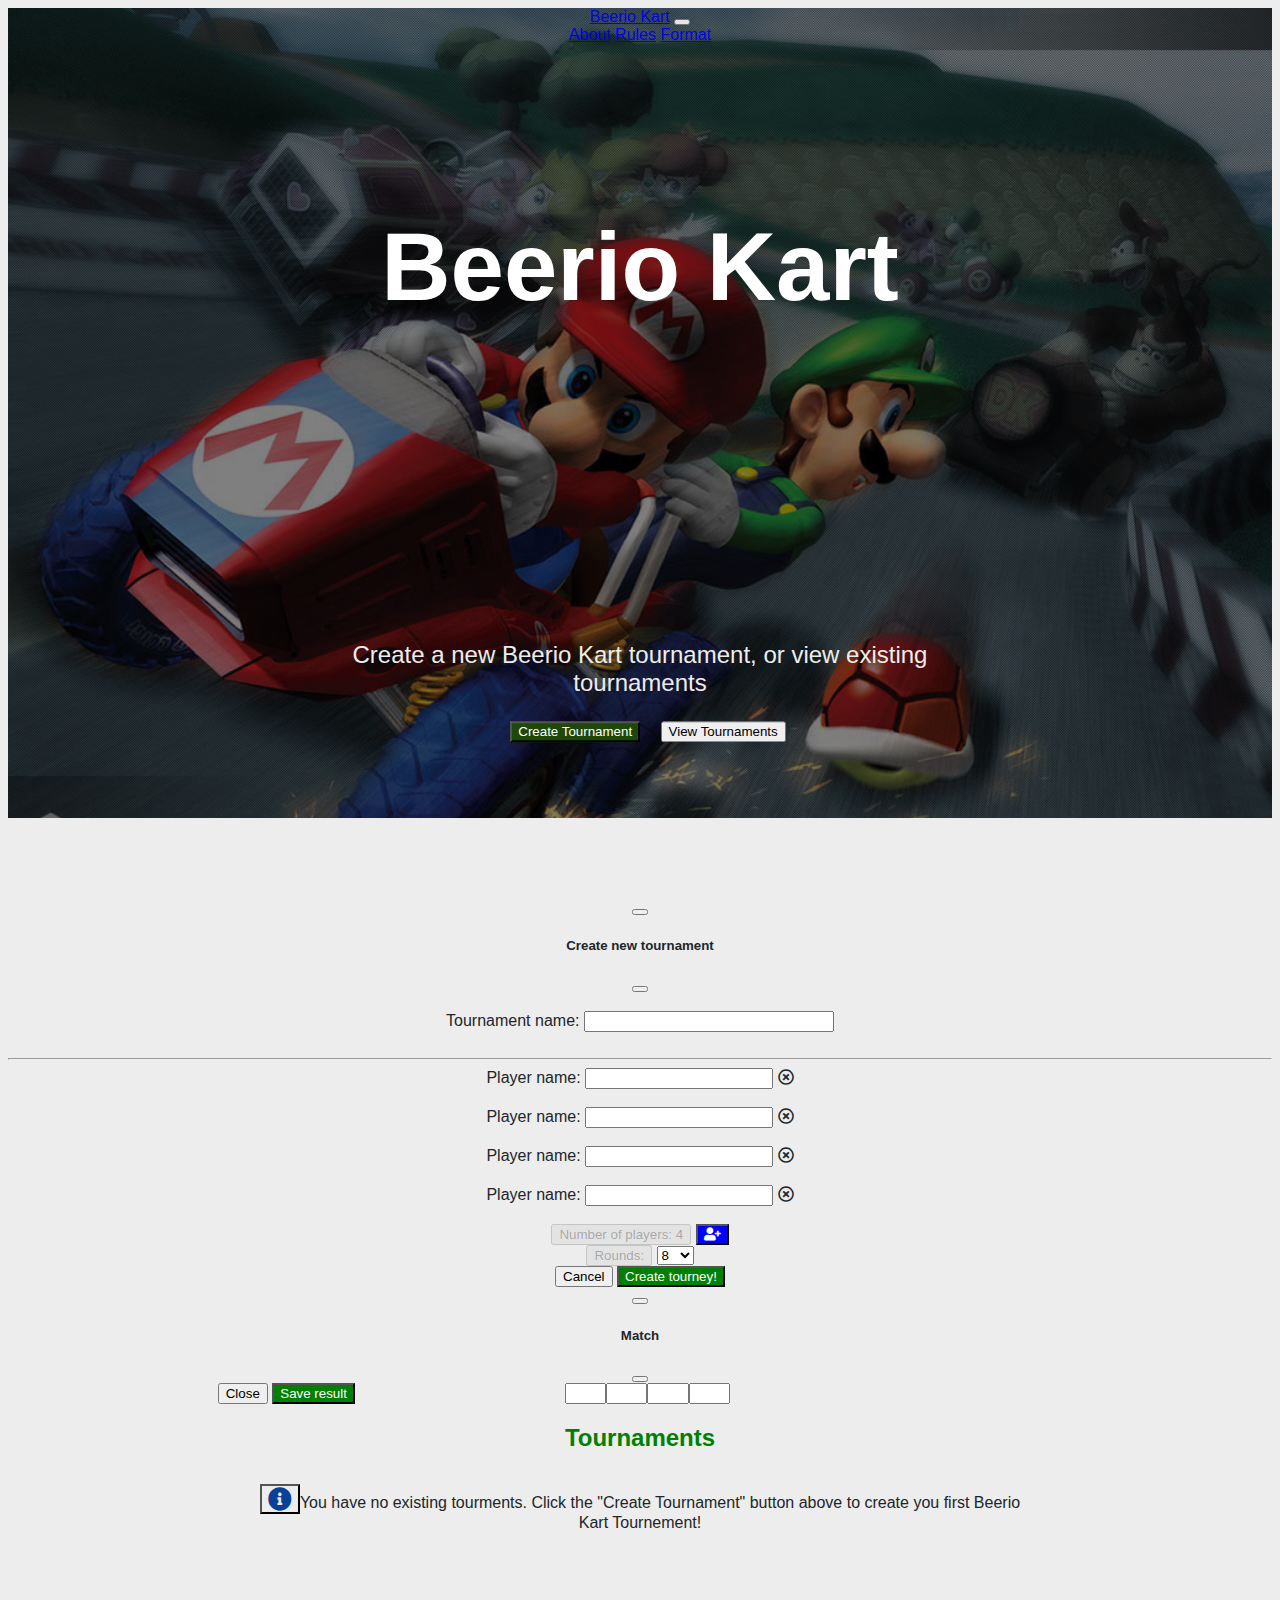
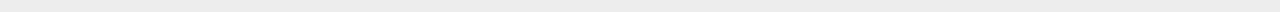
==== index.html @ 9aacd7fd "export feature" ====
<!DOCTYPE html>
<html lang="en">
<head>
    <meta charset="UTF-8">
    <meta http-equiv="X-UA-Compatible" content="IE=edge">
    <link rel="stylesheet" href="styles.css">
    <link href="https://cdn.jsdelivr.net/npm/bootstrap@5.0.2/dist/css/bootstrap.min.css" rel="stylesheet" integrity="sha384-EVSTQN3/azprG1Anm3QDgpJLIm9Nao0Yz1ztcQTwFspd3yD65VohhpuuCOmLASjC" crossorigin="anonymous">
    <script src="https://cdn.jsdelivr.net/npm/bootstrap@5.0.2/dist/js/bootstrap.bundle.min.js" integrity="sha384-MrcW6ZMFYlzcLA8Nl+NtUVF0sA7MsXsP1UyJoMp4YLEuNSfAP+JcXn/tWtIaxVXM" crossorigin="anonymous"></script>
    <script src="https://ajax.googleapis.com/ajax/libs/jquery/3.5.1/jquery.min.js"></script>
    <link href="https://use.fontawesome.com/releases/v5.15.0/css/all.css" rel="stylesheet">
    <meta name="viewport" content="width=device-width, initial-scale=1.0">
    <title>Beerio Kart</title>
    <link rel="icon" href="images/beeriokart_logo_mario_noBackground.png">
</head>
<body>

    <div class="hero-image">
        <nav class="navbar navbar-expand-lg navbar-dark">
            <div class="container">            
                <a class="navbar-brand invisible" href="#">Beerio Kart</a>
                <button class="navbar-toggler" type="button" data-bs-toggle="collapse" data-bs-target="#navbarNavAltMarkup" aria-controls="navbarNavAltMarkup" aria-expanded="false" aria-label="Toggle navigation">
                    <span class="navbar-toggler-icon"></span>
                </button>
                <div class="collapse navbar-collapse" id="navbarNavAltMarkup">
                    <div class="navbar-nav ms-auto align-items-end p-1">
                        <a class="nav-link" href="rules">About</a>
                        <a class="nav-link" href="rules#rules">Rules</a>
                        <a class="nav-link" href="rules#tournamentFormat">Format</a>
                    </div>
                </div>
            </div>
        </nav>


        <div class="hero-header">
            <h1><b>Beerio Kart</b></h1>
        </div>
        <div class="hero-text">
          <p>Create a new Beerio Kart tournament, or view existing tournaments</p>
          <button type="button" class="btn btn-dark-green btn-lg d-inline" data-bs-toggle="modal" data-bs-target="#createGameModal">
            Create Tournament
        </button>
        <button class="btn btn-secondary btn-lg d-inline" id="scrollToGamesOverviewButton">View Tournaments</button>
        </div>
    </div>
    <div class="container">

        <!-- Button trigger crete game modal -->
        <!-- <button type="button" class="btn btn-primary" data-bs-toggle="modal" data-bs-target="#createGameModal">
            Start new tourney!
        </button> -->
    
        <!-- Modal for creating game -->
        <div class="modal fade" id="createGameModal" data-bs-backdrop="static" tabindex="-1" aria-labelledby="createGameModalLabel" aria-hidden="true">
            <div class="modal-dialog modal-lg modal-dialog-scrollable">
                <div class="modal-content">
                    <div class="modal-header d-flex justify-content-between">
                        <div><button type="button" class="btn-close invisible" data-bs-dismiss="modal" aria-label="Close"></button></div>
                        <div><h5 class="modal-title" id="createGameModalLabel">Create new tournament</h5></div>
                        <div><button type="button" class="btn-close" data-bs-dismiss="modal" aria-label="Close"></button></div>                        
                    </div>
                    <div class="modal-body">
                        <form id="newGameForm">
                            <br>
                            <label for="tourneyName">Tournament name: </label>
                            <input type="text" id="newTournementName" name="tourneyName" maxlength="30"><br><br>
                            <hr>
                            <div class="add-players">
                                <div class="new-player">
                                    <label for="">Player name: </label>
                                    <input type="text" id="playerName" name="playerName" maxlength="20"> <i class="far fa-times-circle delete-player"></i><br><br>
                                </div>
                                <div class="new-player">
                                    <label for="">Player name: </label>
                                    <input type="text" id="playerName" name="playerName" maxlength="20"> <i class="far fa-times-circle delete-player"></i><br><br>
                                </div>
                                <div class="new-player">
                                    <label for="">Player name: </label>
                                    <input type="text" id="playerName" name="playerName" maxlength="20"> <i class="far fa-times-circle delete-player"></i><br><br>
                                </div>
                                <div class="new-player">
                                    <label for="">Player name: </label>
                                    <input type="text" id="playerName" name="playerName" maxlength="20"> <i class="far fa-times-circle delete-player"></i><br><br>
                                </div>
                            </div>
                            <div>
                                <button type="button" class="btn btn-dark" disabled>Number of players: <span id="numberOfPlayersForNewGame">4</span></button>
                                <button class="btn btn-blue" id="addPlayerInput"><i class="fas fa-user-plus"></i></button>
                            </div>
                            <div class="input-group game-rounds-group mt-3">
                                <button class="btn btn-dark" type="button" disabled>Rounds:</button>
                                <select class="form-select" id="gameRounds" aria-label="game-rounds-selection">
                                    <option selected="selected" hidden>8</option>
                                    <option value="4">4</option>
                                    <option value="5">5</option>
                                    <option value="6">6</option>
                                    <option value="7">7</option>
                                    <option value="8">8</option>
                                    <option value="9">9</option>
                                    <option value="10">10</option>
                                    <option value="11">11</option>
                                    <option value="12">12</option>
                                </select>
                            </div>
                        </form>
                    </div>
                    <div class="modal-footer">
                        <button type="button" class="btn btn-secondary" data-bs-dismiss="modal">Cancel</button>
                        <button type="button" class="btn btn-green" id="generateGameButton" data-bs-dismiss="modal">Create tourney!</button>
                    </div>
                </div>
            </div>
        </div>

    
        <!-- Modal for saving/updating match result -->
        <div class="modal fade" id="matchResultModal" tabindex="-1" aria-labelledby="matchResultModalLabel" aria-hidden="true">
            <div class="modal-dialog">
            <div class="modal-content">
                <div class="modal-header d-flex justify-content-between">
                    <div><button type="button" class="btn-close invisible" data-bs-dismiss="modal" aria-label="Close"></button></div><!-- only purpose of this div is to make next div centered.Element is not visible -->
                    <div><h5 class="modal-title" id="matchResultModalLabel">Match <span class="modal-title-matchId"></span></h5></div>
                    <div><button type="button" class="btn-close" data-bs-dismiss="modal" aria-label="Close"></button></div>
                </div>
                <div class="modal-body">
                    <form class="row" id="matchResultForm">
                        <div class="player-1-input">
                            <label for="player1Placement"></label>
                            <input type="number" id="player1Placement" min="1" max="4">
                        </div>
                        <div class="player-2-input">
                            <label for="player2Placement"></label>
                            <input type="number" id="player2Placement" min="1" max="4">
                        </div>
                        <div class="player-3-input">
                            <label for="player3Placement"></label>
                            <input type="number" id="player3Placement" min="1" max="4">
                        </div>
                        <div class="player-4-input">
                            <label for="player4Placement"></label>
                            <input type="number" id="player4Placement" min="1" max="4">
                        </div>
                    </form>
                </div>
                <div class="modal-footer">
                    <button type="button" class="btn btn-secondary" data-bs-dismiss="modal">Close</button>
                    <button type="button" class="btn btn-green" id="saveMatchResultbutton" data-bs-dismiss="modal">Save result</button>
                </div>
                <div class="game-id d-none"></div>
            </div>
            </div>
        </div>


        <h2 id="gamesOverviewHeader">Tournaments</h2>
        <div class="games-overview">
            <!-- All games (gameNames) will be shown here. All with sideToggle to show gameTable and matches -->
        </div> 
        <!-- <div class="alert alert-primary" role="alert">
            <i class="fas fa-info-circle"></i> You have no existing tourments. Click the button above to create you first Beerio Kart Tournement!
        </div> -->


        <div class="bottom-fetcher"></div>
    </div>

    <script src="script.js"></script>
</body>
</html>
---- styles.css ----
html {
    height: 100%;
    background-color:#ededed;
}
body {
    height: 90%;
    background-color: #ededed !important;
    color: #212529 !important;
    text-align: center;
    font-family: Arial, sans-serif;
    
}
.center {
    margin: auto;
}

.fas, .fa, .far {
    cursor: pointer;
}
h2{
    color:green;
}
.game-body {
    display:none;
}

.game-content{
    background-color: #fff;
    margin: 1rem;
    border-radius: 5px;
}
.game-content h2{
    color: #212529;
}
.game-header{
    padding: 1rem;
    cursor: pointer;
}
.game-header:hover{
    background: linear-gradient(rgba(0, 0, 0, 0.04), rgba(0, 0, 0, 0.04));
}
.hr-game-content{
    margin-top: 0rem;
}
.game-header-left i, .game-header-right i{
    font-size: 120%;
}
#dropdownMenuGameHeader{
    width: 1rem;
    color: inherit;
}
#dropdownMenuGameHeader:hover{
    /* border: 2px solid gray; */
    background: linear-gradient(rgba(0, 0, 0, 0.15), rgba(0, 0, 0, 0.15));
}
.game-header-right .fa-chevron-down:hover{
    background: linear-gradient(rgba(0, 0, 0, 0.15), rgba(0, 0, 0, 0.15));
}
.game-body{
    padding-top: 1rem;
    padding-bottom: 2rem;
}
.matches-header{
    padding-top: 5rem;
    padding-bottom: 1.5rem;
}
.games-overview .alert{
    max-width: 780px;
    margin: auto;
    margin-top: 2rem;
}
.alert i{
    font-size: 180%;
}
.alert .btn{
    background-color: transparent;
    color: #084298;
}
.game-table{
    max-width: 780px;
}

.flip {
    transform: rotate(-180deg);
}

.bottom-fetcher{
    padding-bottom: 5rem;
}

tr.tr-underline{
    border-bottom: 1.1px dashed #212529;
}


/* styling for buttons */
.btn-blue{
    background-color: #0001FC !important;
    color: white !important;
}
.btn-blue:hover{
    background: linear-gradient(rgba(0, 0, 0, 0.20), rgba(0, 0, 0, 0.20));
}
.btn-dark-green{
    background-color: #1d4808 !important;
    color: white !important;
    margin-left: 1rem;
    margin-right: 1rem;
}
.btn-dark-green:hover{
    background: linear-gradient(rgba(0, 0, 0, 0.15), rgba(0, 0, 0, 0.15));
}
.btn-green{
    background-color: green !important;
    color: white !important;
}
.btn-green:hover{
    background: linear-gradient(rgba(0, 0, 0, 0.15), rgba(0, 0, 0, 0.15));
}

/* styling for placement-bagdes */
.badge-placement-1{
    background-color: #ffd700;
    color: #212529 !important;
    border: 1.5px solid #212529;
}
.badge-placement-2{
    background-color: #c0c0c0;
    color: #212529 !important;
    border: 1.5px solid #212529;
}
.badge-placement-3{
    background-color: #c5ab84;
    color: #212529 !important;
    border: 1.5px solid #212529;
}
.badge-placement-4{
    background-color: lightpink;
    color: #212529 !important;
    border: 1.5px solid #212529;
}


/* styling for createGameModal */
#createGameModal .modal-content{
    background-color: #ededed;
}
input[id="newTournementName"]{
    width: 242px;
}
.new-player input {
    width: 180px;
}
.game-rounds-group {
    max-width: 160px;;
    margin: auto;
}
#gameRounds{
    cursor: pointer;
}


/* styling matchResutModal */
#matchResultForm {
    max-width: 180px;
    margin: auto;
}
#matchResultForm label{
    float: left;
}
#matchResultForm input{ 
    float:right;
    width: 2.5em;
} 


/* styling for matches list */
.matches-list {
    max-width: 780px;
    margin: auto;
}
.match-info{
    padding-top: 0.8rem;
    padding-bottom: 0.8rem;
}
.match-info .match-number {
    float: left;
}
.match-info button {
    float: right; 
    position: absolute;
    right: 0;
    top: 0.8rem;
}


/* Nav bar */
.navbar {
    opacity: 0.95;
}



/* The hero image */
.hero-image {
    /* Use "linear-gradient" to add a darken background effect to the image (photographer.jpg). This will make the text easier to read */
    background-image: linear-gradient(rgba(0, 0, 0, 0.5), rgba(0, 0, 0, 0.5)), url("images/doubleDashHeroFixed.png");
  
    /* Set a specific height */
    height: 100%;
  
    /* Position and center the image to scale nicely on all screens */
    background-position: center 50%;
    background-repeat: no-repeat;
    background-size: cover;
    position: relative;
    margin-bottom: 5rem;
}
  
/* Place text in the middle of the image */
.hero-header h1{         
    font-size: 6rem;
    position: absolute;
    top: 20%;
    left: 50%;
    transform: translate(-50%, -20%); 
    color: white;    
}
.hero-text {
    text-align: center;
    position: absolute;
    top: 90%;
    left: 50%;
    transform: translate(-50%, -90%);
    color: white;
}

.hero-text p{
      font-size: 1.5rem;
      color: #ededed;
}
.hero-text button{
    margin-bottom: 0.5rem;
}

/* responsive */
@media screen and (max-device-width : 450px){
    .hero-header h1{
        font-size: 2rem;
    }
    .hero-text p{
        font-size: 1rem;
        color: #ededed;
    }
    .hero-text button{
        transform: scale(0.7);
        margin: -0.3rem;
    }
}
@media screen and (min-device-width : 576px){
    .game-header-left, .game-header-right{
        /* padding-top: 0.8rem; */
        display: flex;
        align-items: center;
    }

    .game-table th{
        width: 20%
    }
}
@media screen and (max-device-width : 575px){
    /* Removing final-letter col from table on small screens. Comment out since change table to be responsive */
    /* .game-header-right, .final-letter-th, .final-letter-td{
        display: none;
    } */
    .game-header-left div{
        display: inline;
    }
    .game-header-right{
        display: none;
    }
    .d-none-on-sm{
        display: none !important;
    }
}

/* Rules page */
.about-block {
    margin-top: 100px;
    padding-bottom: 70px;
}
.rules-block {    
    box-sizing: border-box;
    background-color: white;
    margin-top: 0px;
    padding-top: 70px;
    padding-bottom: 70px;
}
.tournament-format-block{
    padding-top: 70px;

}

.about-block img, .rules-block img, .tournament-format-block img {
    max-width: 100%;
    height: auto;
}

.text-align-left {
    text-align: left;
}
.text-align-center {
    text-align: center !important;
}
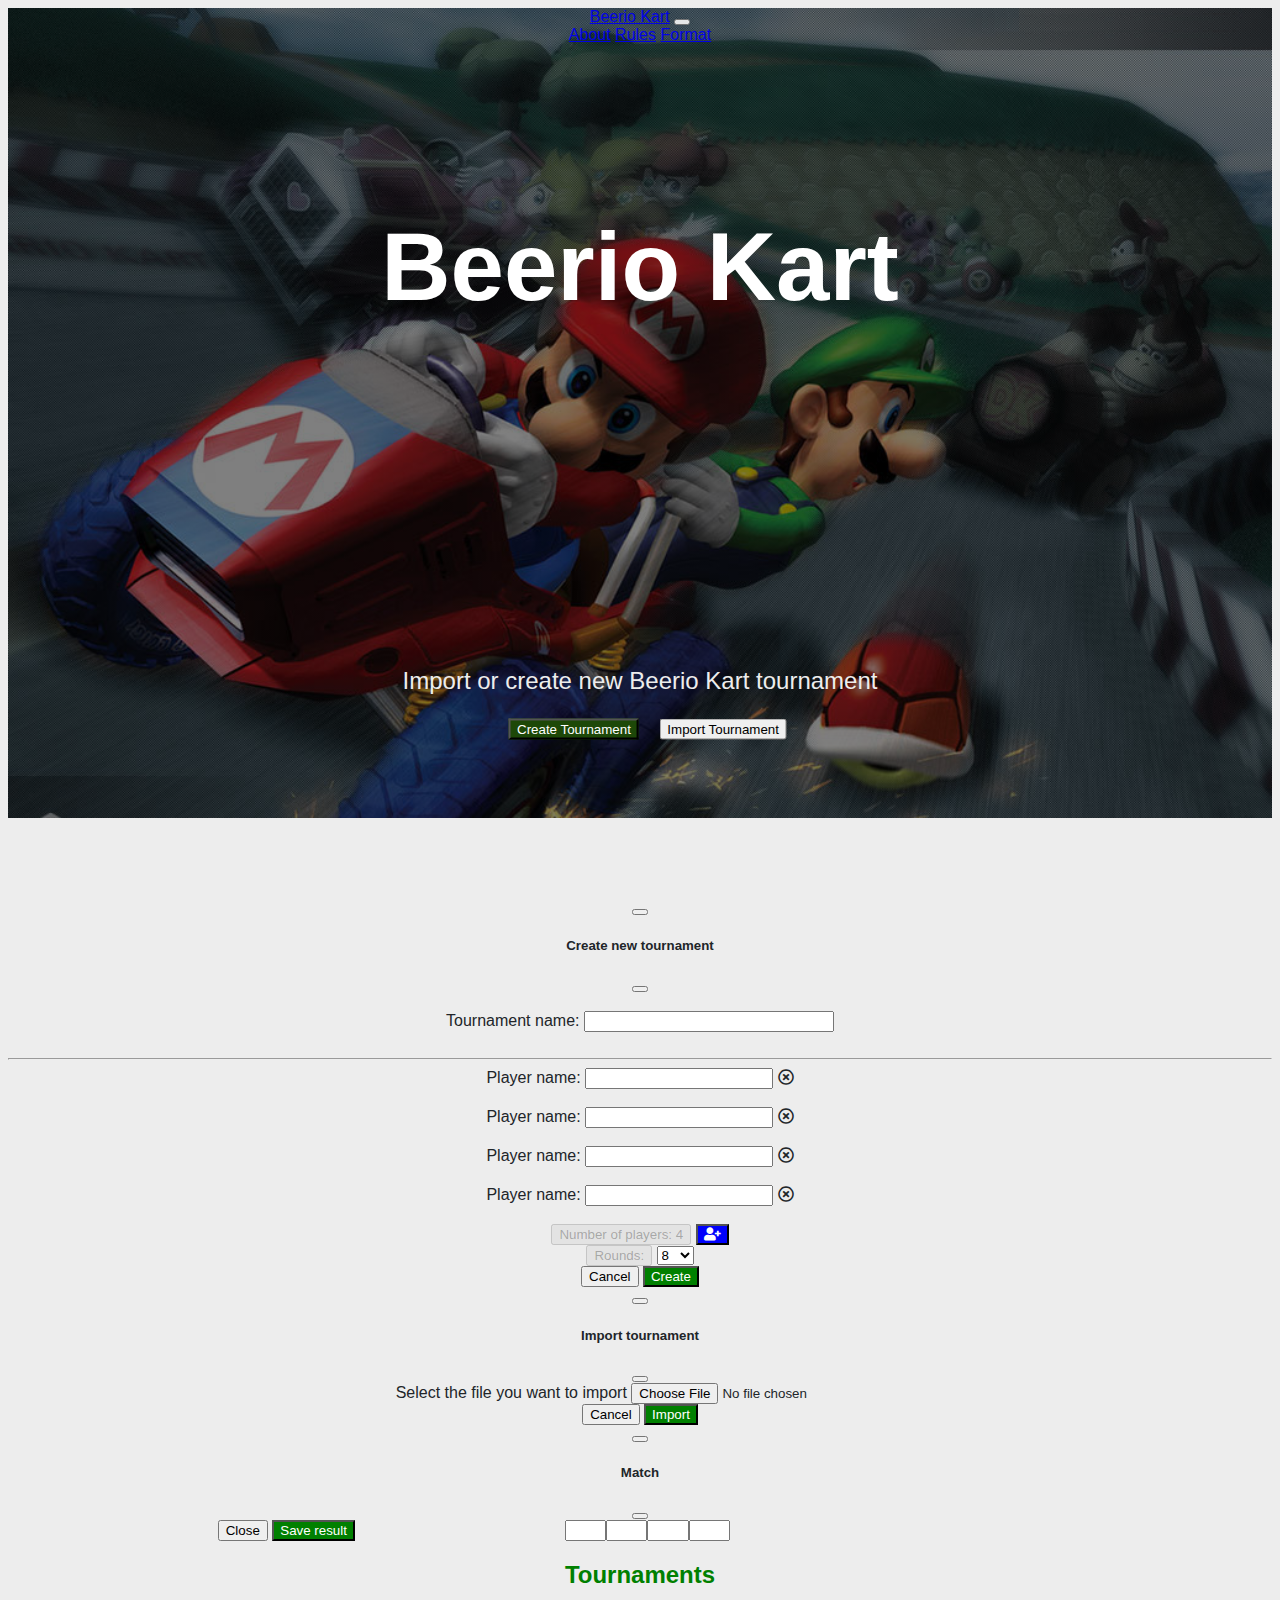
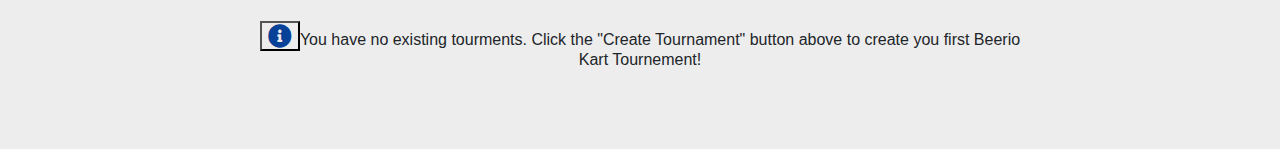
==== commit cacad61e: "added import" ====
--- a/index.html
+++ b/index.html
@@ -36,11 +36,13 @@
             <h1><b>Beerio Kart</b></h1>
         </div>
         <div class="hero-text">
-          <p>Create a new Beerio Kart tournament, or view existing tournaments</p>
-          <button type="button" class="btn btn-dark-green btn-lg d-inline" data-bs-toggle="modal" data-bs-target="#createGameModal">
-            Create Tournament
-        </button>
-        <button class="btn btn-secondary btn-lg d-inline" id="scrollToGamesOverviewButton">View Tournaments</button>
+            <p id="heroTextImport">Import or create new Beerio Kart tournament</p>
+            <p id="heroTextView">Create a new Beerio Kart tournament, or view existing tournaments</p>
+            <button type="button" class="btn btn-dark-green btn-lg d-inline" data-bs-toggle="modal" data-bs-target="#createGameModal">
+                Create Tournament
+            </button>
+            <button class="btn btn-secondary btn-lg d-inline" id="importGameHeroButton" data-bs-toggle="modal" data-bs-target="#importGameModal">Import Tournament</button>
+            <button class="btn btn-secondary btn-lg d-inline" id="scrollToGamesOverviewButton">View Tournaments</button>
         </div>
     </div>
     <div class="container">
@@ -106,7 +108,29 @@
                     </div>
                     <div class="modal-footer">
                         <button type="button" class="btn btn-secondary" data-bs-dismiss="modal">Cancel</button>
-                        <button type="button" class="btn btn-green" id="generateGameButton" data-bs-dismiss="modal">Create tourney!</button>
+                        <button type="button" class="btn btn-green" id="generateGameButton" data-bs-dismiss="modal">Create</button>
+                    </div>
+                </div>
+            </div>
+        </div>
+
+
+        <!-- Modal for import game -->
+        <div class="modal fade" id="importGameModal" tabindex="-1" aria-labelledby="importGameModalLabel" aria-hidden="true">
+            <div class="modal-dialog modal-lg">
+                <div class="modal-content">
+                    <div class="modal-header d-flex justify-content-between">
+                        <div><button type="button" class="btn-close invisible" data-bs-dismiss="modal" aria-label="Close"></button></div>
+                        <div><h5 class="modal-title" id="importGameModalLabel">Import tournament</h5></div>
+                        <div><button type="button" class="btn-close" data-bs-dismiss="modal" aria-label="Close"></button></div>                        
+                    </div>
+                    <div class="modal-body">
+                        <label class="form-label" for="selectFile">Select the file you want to import</label>
+                        <input type="file" class="form-control" id="selectFile" accept="application/json" value="Import"/>
+                    </div>
+                    <div class="modal-footer">
+                        <button type="button" class="btn btn-secondary" data-bs-dismiss="modal">Cancel</button>
+                        <button type="button" class="btn btn-green" id="importGameButton" data-bs-dismiss="modal">Import</button>
                     </div>
                 </div>
             </div>
--- a/styles.css
+++ b/styles.css
@@ -159,6 +159,15 @@
     cursor: pointer;
 }
 
+
+/* styling for importGameModal */
+#importGameModal .modal-content{
+    background-color: #ededed;
+}
+input[id="selectFile"]{
+    max-width: 550px;
+    margin: auto;
+}
 
 /* styling matchResutModal */
 #matchResultForm {
@@ -267,6 +276,10 @@
     .game-table th{
         width: 20%
     }
+
+    #scrollToGamesOverviewButton, #heroTextView{
+        display: none !important;
+    }
 }
 @media screen and (max-device-width : 575px){
     /* Removing final-letter col from table on small screens. Comment out since change table to be responsive */
@@ -282,6 +295,10 @@
     .d-none-on-sm{
         display: none !important;
     }
+
+    #importGameHeroButton, #heroTextImport{
+        display: none !important;
+    }
 }
 
 /* Rules page */
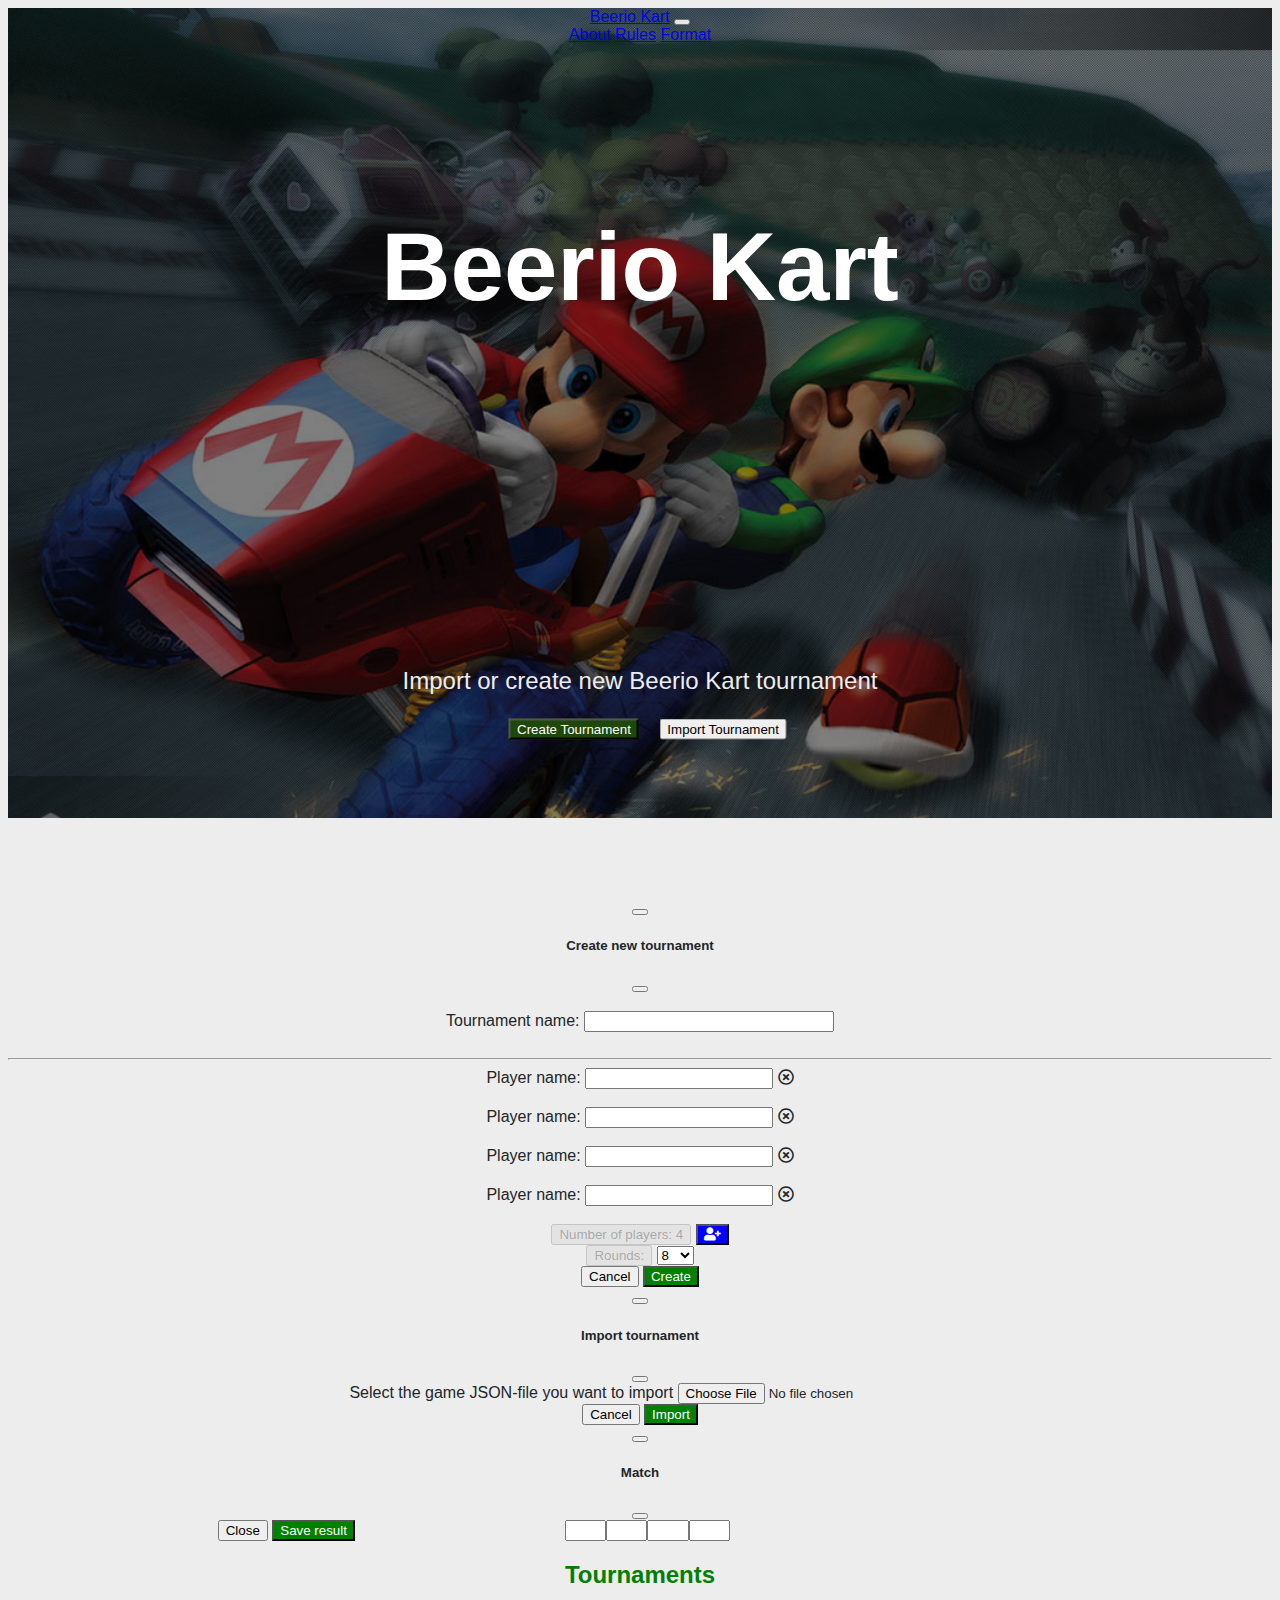
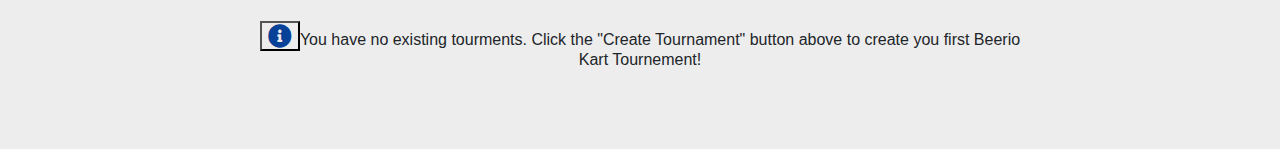
==== commit 158022ca: "small changes to import" ====
--- a/index.html
+++ b/index.html
@@ -125,7 +125,7 @@
                         <div><button type="button" class="btn-close" data-bs-dismiss="modal" aria-label="Close"></button></div>                        
                     </div>
                     <div class="modal-body">
-                        <label class="form-label" for="selectFile">Select the file you want to import</label>
+                        <label class="form-label" for="selectFile">Select the game JSON-file you want to import</label>
                         <input type="file" class="form-control" id="selectFile" accept="application/json" value="Import"/>
                     </div>
                     <div class="modal-footer">
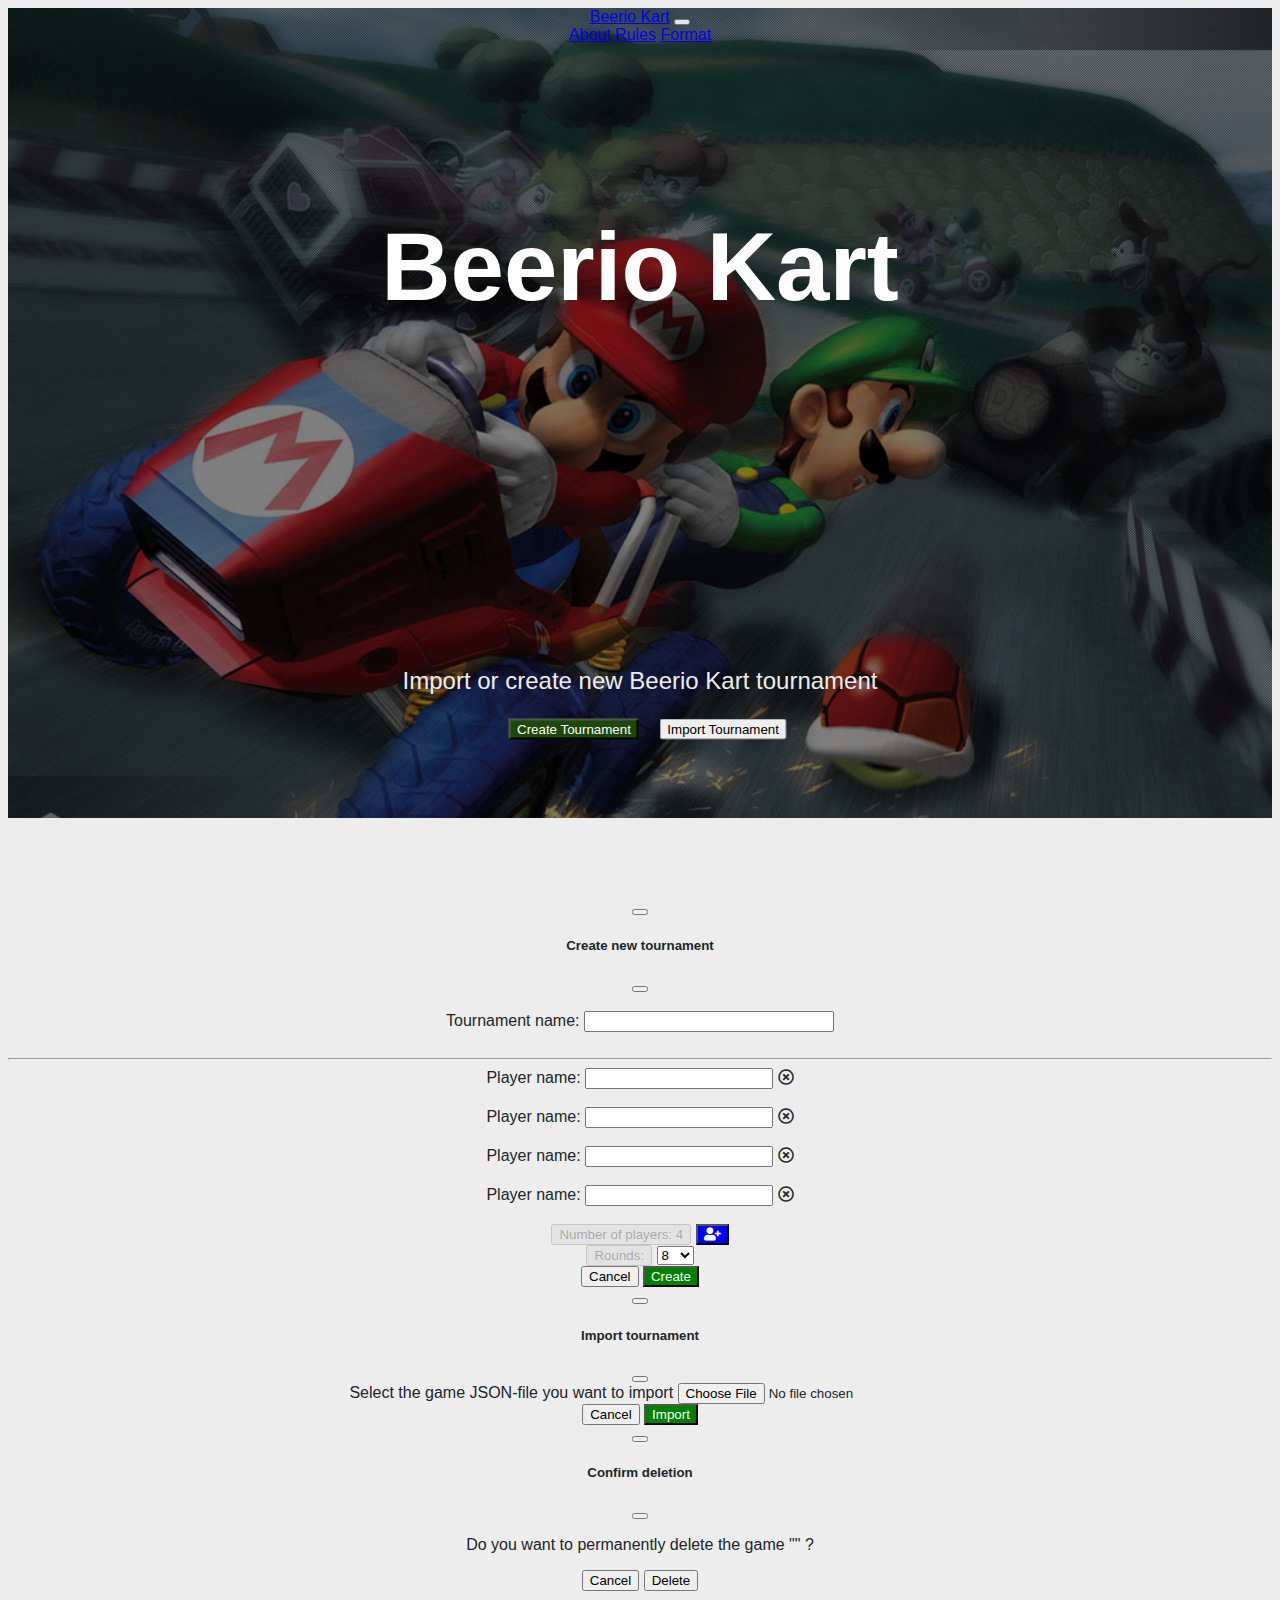
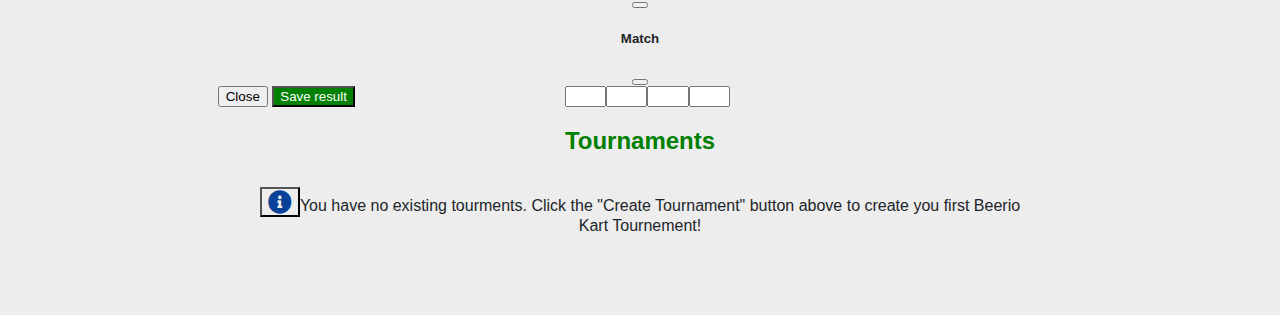
==== commit e5046e14: "added delete function" ====
--- a/index.html
+++ b/index.html
@@ -136,6 +136,28 @@
             </div>
         </div>
 
+
+        <!-- Modal for deleting game -->
+        <div class="modal fade" id="deleteGameModal" tabindex="-1" aria-labelledby="deleteGameModalLabel" aria-hidden="true">
+            <div class="modal-dialog modal-lg">
+                <div class="modal-content">
+                    <div class="modal-header d-flex justify-content-between">
+                        <div><button type="button" class="btn-close invisible" data-bs-dismiss="modal" aria-label="Close"></button></div>
+                        <div><h5 class="modal-title" id="deleteGameModalLabel">Confirm deletion</h5></div>
+                        <div><button type="button" class="btn-close" data-bs-dismiss="modal" aria-label="Close"></button></div>                        
+                    </div>
+                    <div class="modal-body">
+                        <p class="pt-1">Do you want to permanently delete the game "<span class="game-name"></span>" ?</p>
+                    </div>
+                    <div class="modal-footer">
+                        <button type="button" class="btn btn-secondary" data-bs-dismiss="modal">Cancel</button>
+                        <button type="button" class="btn btn-danger" id="deleteGameButton" data-bs-dismiss="modal">Delete</button>
+                    </div>
+                    <div class="game-id d-none"></div>
+                </div>
+            </div>
+        </div>
+
     
         <!-- Modal for saving/updating match result -->
         <div class="modal fade" id="matchResultModal" tabindex="-1" aria-labelledby="matchResultModalLabel" aria-hidden="true">
@@ -168,7 +190,7 @@
                 </div>
                 <div class="modal-footer">
                     <button type="button" class="btn btn-secondary" data-bs-dismiss="modal">Close</button>
-                    <button type="button" class="btn btn-green" id="saveMatchResultbutton" data-bs-dismiss="modal">Save result</button>
+                    <button type="button" class="btn btn-green" id="saveMatchResultButton" data-bs-dismiss="modal">Save result</button>
                 </div>
                 <div class="game-id d-none"></div>
             </div>
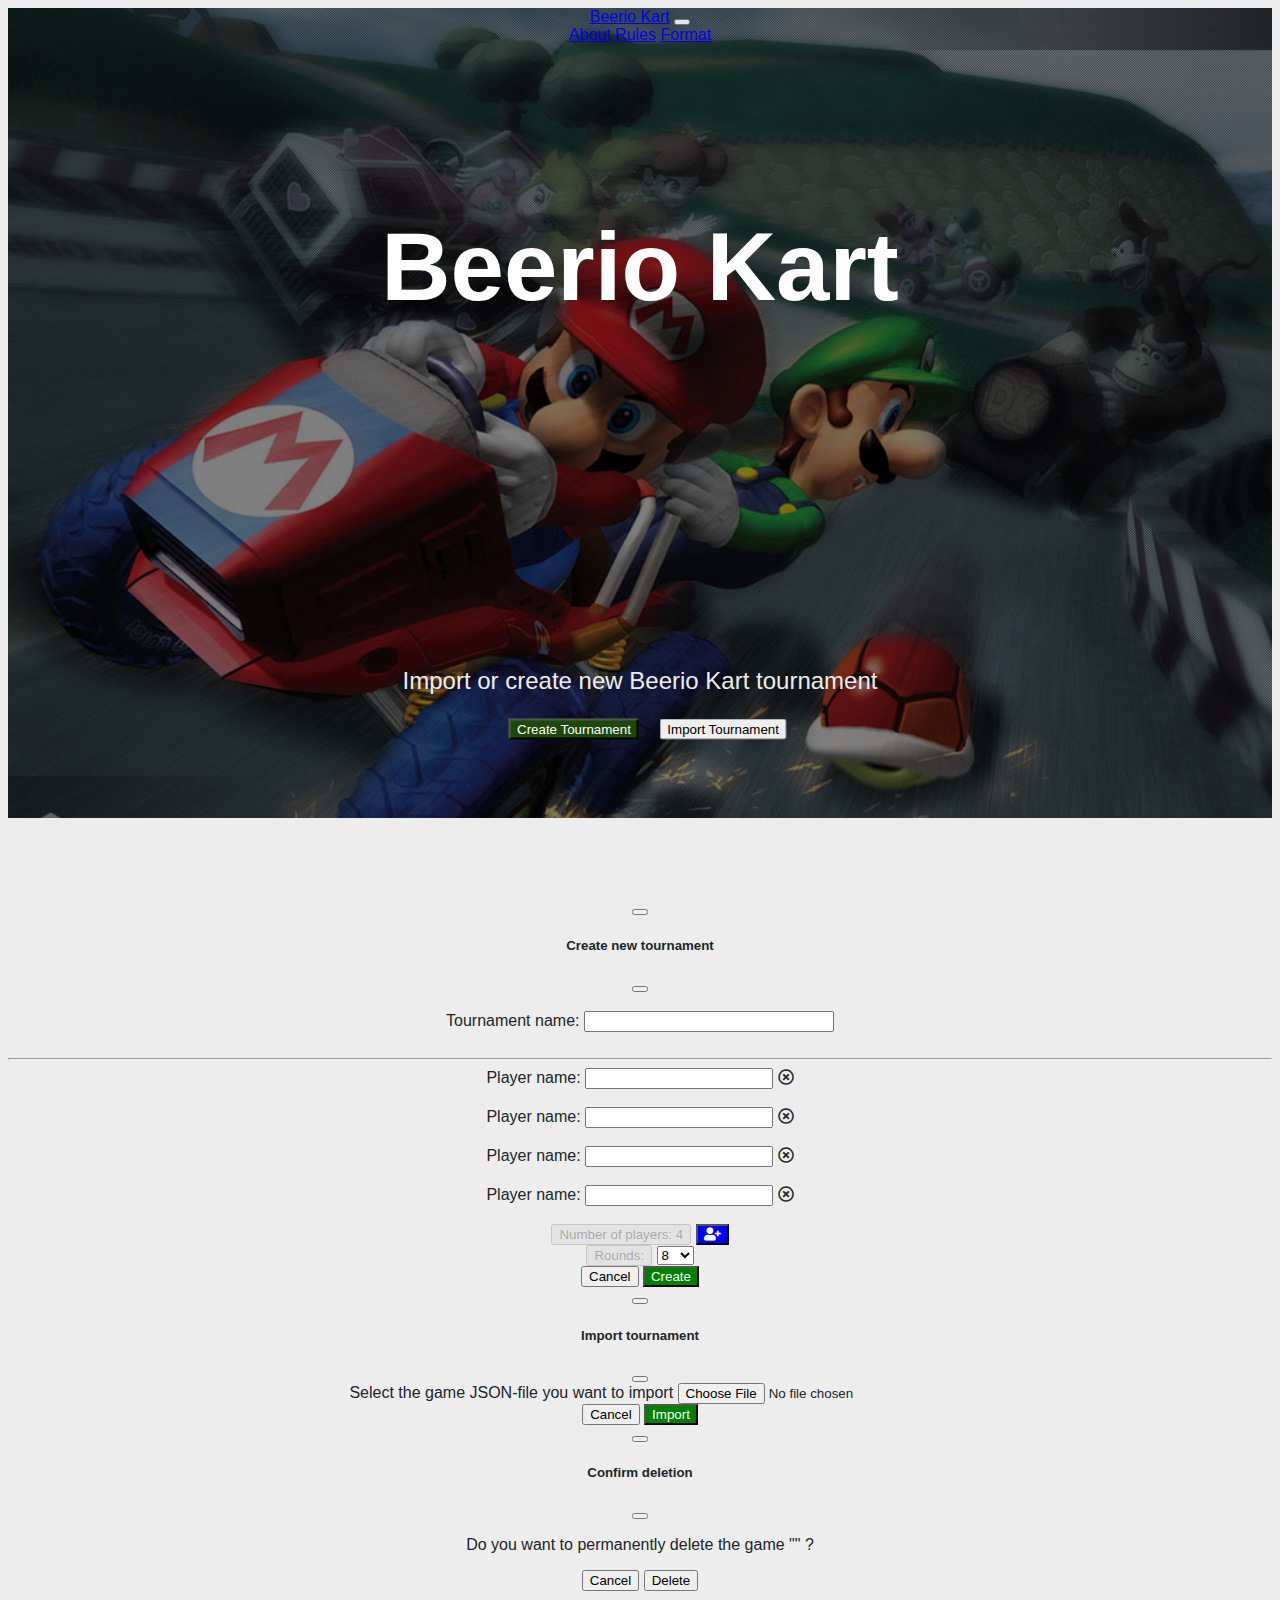
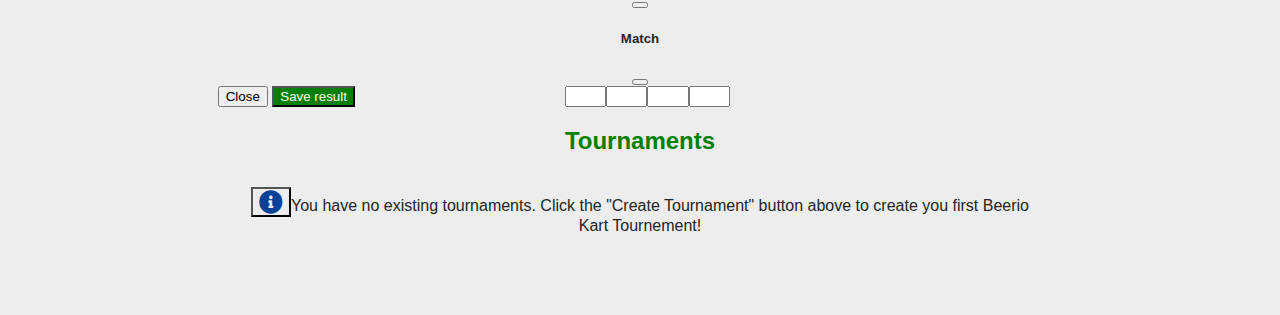
==== commit 535525ea: "fixed typo" ====
--- a/index.html
+++ b/index.html
@@ -203,13 +203,13 @@
             <!-- All games (gameNames) will be shown here. All with sideToggle to show gameTable and matches -->
         </div> 
         <!-- <div class="alert alert-primary" role="alert">
-            <i class="fas fa-info-circle"></i> You have no existing tourments. Click the button above to create you first Beerio Kart Tournement!
+            <i class="fas fa-info-circle"></i> You have no existing tournaments. Click the button above to create you first Beerio Kart Tournement!
         </div> -->
 
 
         <div class="bottom-fetcher"></div>
     </div>
-
+    <script src="utils.js"></script>
     <script src="script.js"></script>
 </body>
 </html>--- a/styles.css
+++ b/styles.css
@@ -8,7 +8,6 @@
     color: #212529 !important;
     text-align: center;
     font-family: Arial, sans-serif;
-    
 }
 .center {
     margin: auto;
@@ -45,9 +44,13 @@
 .game-header-left i, .game-header-right i{
     font-size: 120%;
 }
-#dropdownMenuGameHeader{
+#dropdownMenuGameHeader, .dropdownMenuGameFooter{
     width: 1rem;
     color: inherit;
+}
+.dropdownMenuGameFooter{
+    width: 2.5rem;
+    color: inherit !important;
 }
 #dropdownMenuGameHeader:hover{
     /* border: 2px solid gray; */
@@ -90,6 +93,13 @@
 
 tr.tr-underline{
     border-bottom: 1.1px dashed #212529;
+}
+
+.fa-chevron-up{
+    transform: scale(4,1.6);
+}
+.mobile-game-footer .fa-ellipsis-v{
+    font-size: 120%;
 }
 
 
@@ -280,6 +290,9 @@
     #scrollToGamesOverviewButton, #heroTextView{
         display: none !important;
     }
+    .mobile-game-footer{
+        display: none;
+    }
 }
 @media screen and (max-device-width : 575px){
     /* Removing final-letter col from table on small screens. Comment out since change table to be responsive */
@@ -299,6 +312,10 @@
     #importGameHeroButton, #heroTextImport{
         display: none !important;
     }
+    /* fix for delete modal padding right bug */
+    .modal-open{
+        padding-right: 0px !important;
+    }
 }
 
 /* Rules page */
@@ -328,4 +345,15 @@
 }
 .text-align-center {
     text-align: center !important;
+}
+
+/* scrollbar */
+::-webkit-scrollbar {
+    width: 10px;
+    /* background: transparent; */
+    background: #303030;
+}
+::-webkit-scrollbar-thumb {
+    background: #c7c7c7;
+    border-radius: 0;
 }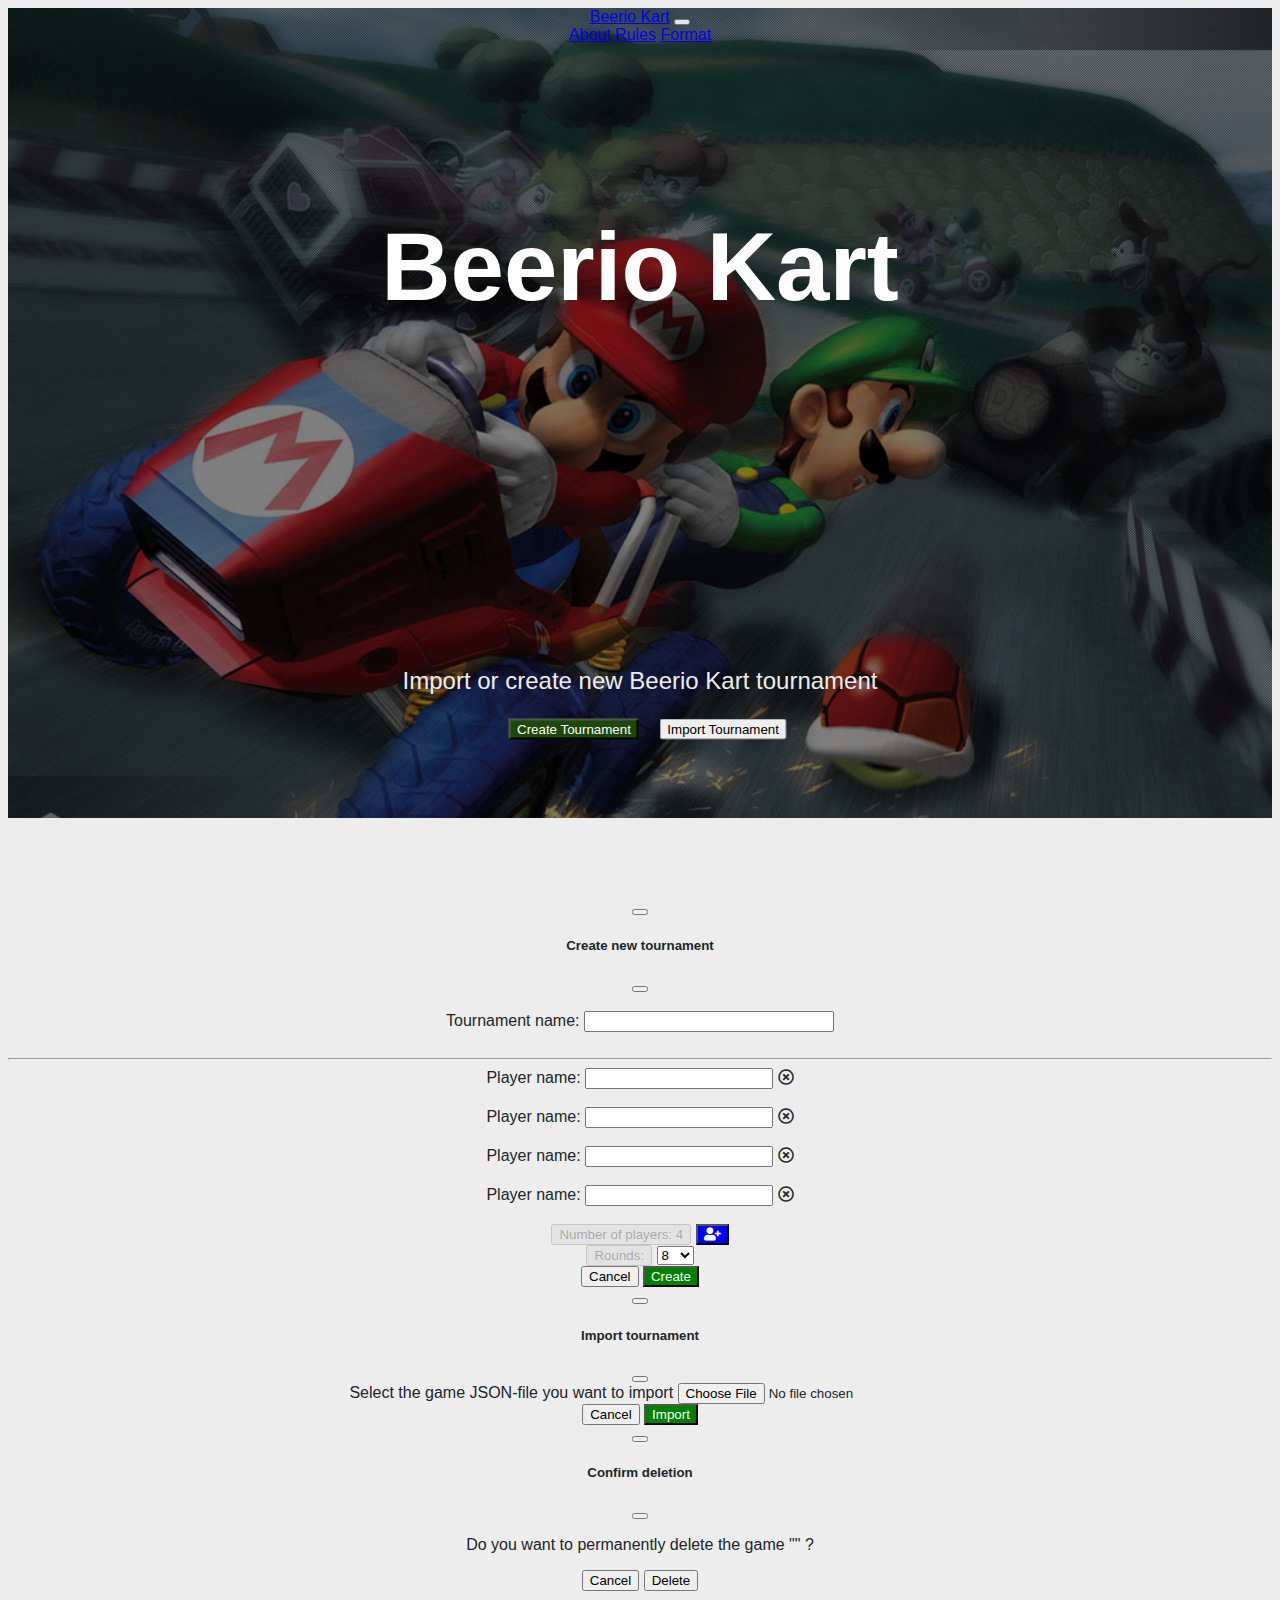
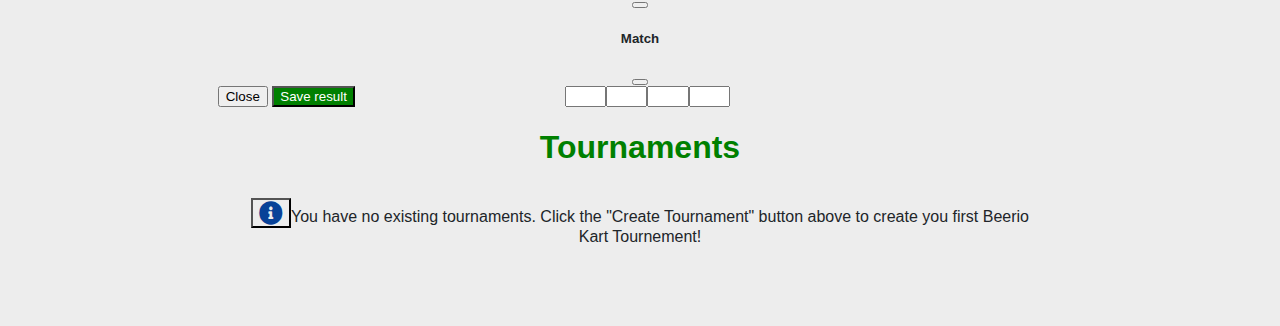
==== commit e8c096a7: "refactoring round 1" ====
--- a/index.html
+++ b/index.html
@@ -46,11 +46,6 @@
         </div>
     </div>
     <div class="container">
-
-        <!-- Button trigger crete game modal -->
-        <!-- <button type="button" class="btn btn-primary" data-bs-toggle="modal" data-bs-target="#createGameModal">
-            Start new tourney!
-        </button> -->
     
         <!-- Modal for creating game -->
         <div class="modal fade" id="createGameModal" data-bs-backdrop="static" tabindex="-1" aria-labelledby="createGameModalLabel" aria-hidden="true">
@@ -198,7 +193,7 @@
         </div>
 
 
-        <h2 id="gamesOverviewHeader">Tournaments</h2>
+        <h1 id="gamesOverviewHeader">Tournaments</h1>
         <div class="games-overview">
             <!-- All games (gameNames) will be shown here. All with sideToggle to show gameTable and matches -->
         </div> 
@@ -209,6 +204,7 @@
 
         <div class="bottom-fetcher"></div>
     </div>
+    <script src="elementsUtils.js"></script>
     <script src="utils.js"></script>
     <script src="script.js"></script>
 </body>
--- a/styles.css
+++ b/styles.css
@@ -16,7 +16,7 @@
 .fas, .fa, .far {
     cursor: pointer;
 }
-h2{
+#gamesOverviewHeader{
     color:green;
 }
 .game-body {
@@ -28,9 +28,7 @@
     margin: 1rem;
     border-radius: 5px;
 }
-.game-content h2{
-    color: #212529;
-}
+
 .game-header{
     padding: 1rem;
     cursor: pointer;
